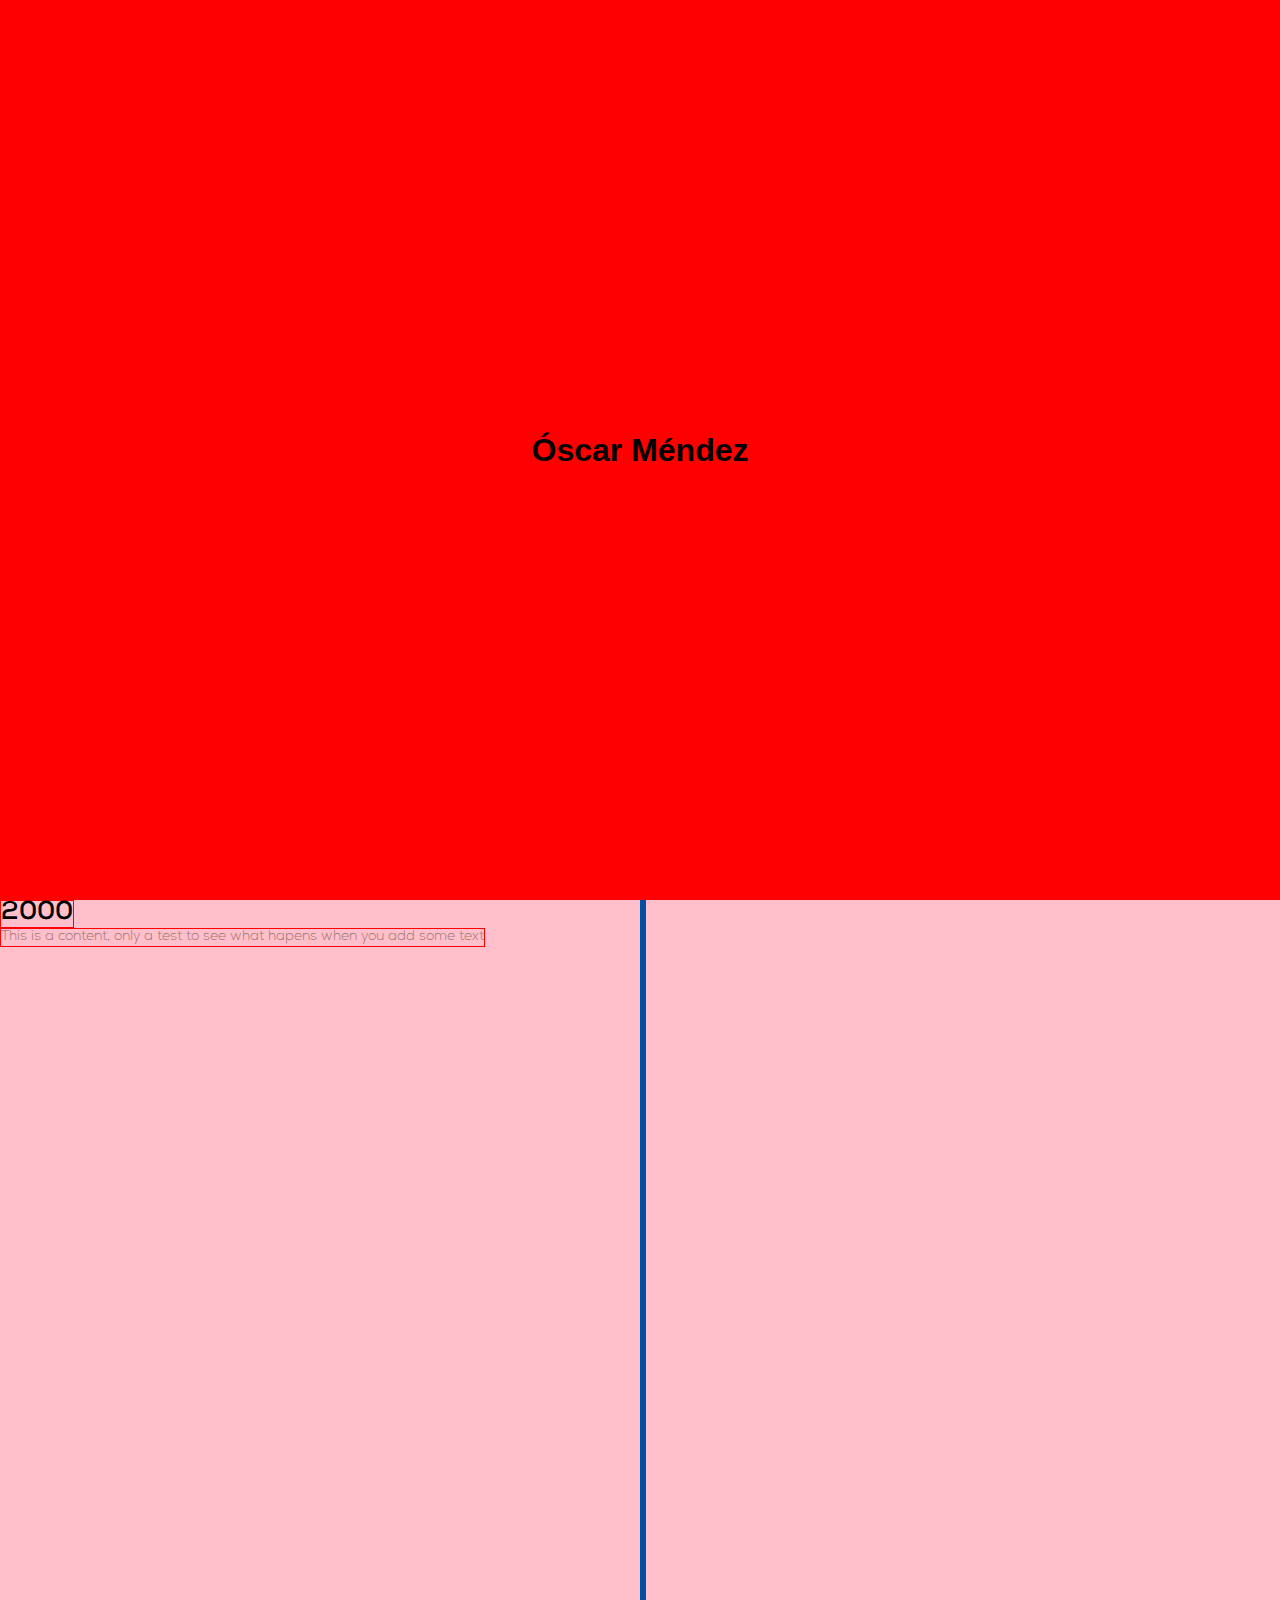
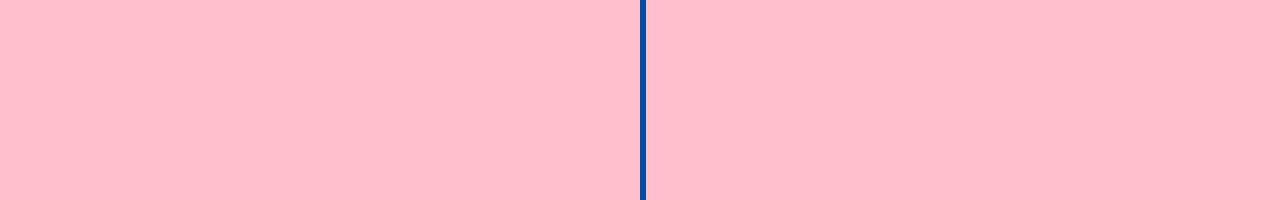
==== index.html @ ba45c607 "Adding files to repository" ====
<!DOCTYPE html>
<html lang="en">
<head>
    <meta charset="UTF-8">
    <meta name="viewport" content="width=device-width, initial-scale=1.0">
    <link rel="stylesheet" href="css/styles.css">
    <title>Óscar Méndez</title>
</head>
<body>
    <section id="cover">
        <div class="content">
            <h1>Óscar Méndez</h1>
            
        </div>
    </section>
    
    <section id="timeline">
        <div class="timeline_year">2000</div>
        <div class="timeline_content">
            This is a content, only a test to see what hapens when you add some text
        </div>
        <div class="line"></div>
    </section>
</body>
</html>
---- css/styles.css ----
@import url(style_reset.css);
@import url(animate.css); 
@import url(fonts.css);

@import url(general.css);
@import url(cover.css);
@import url(timeline.css);
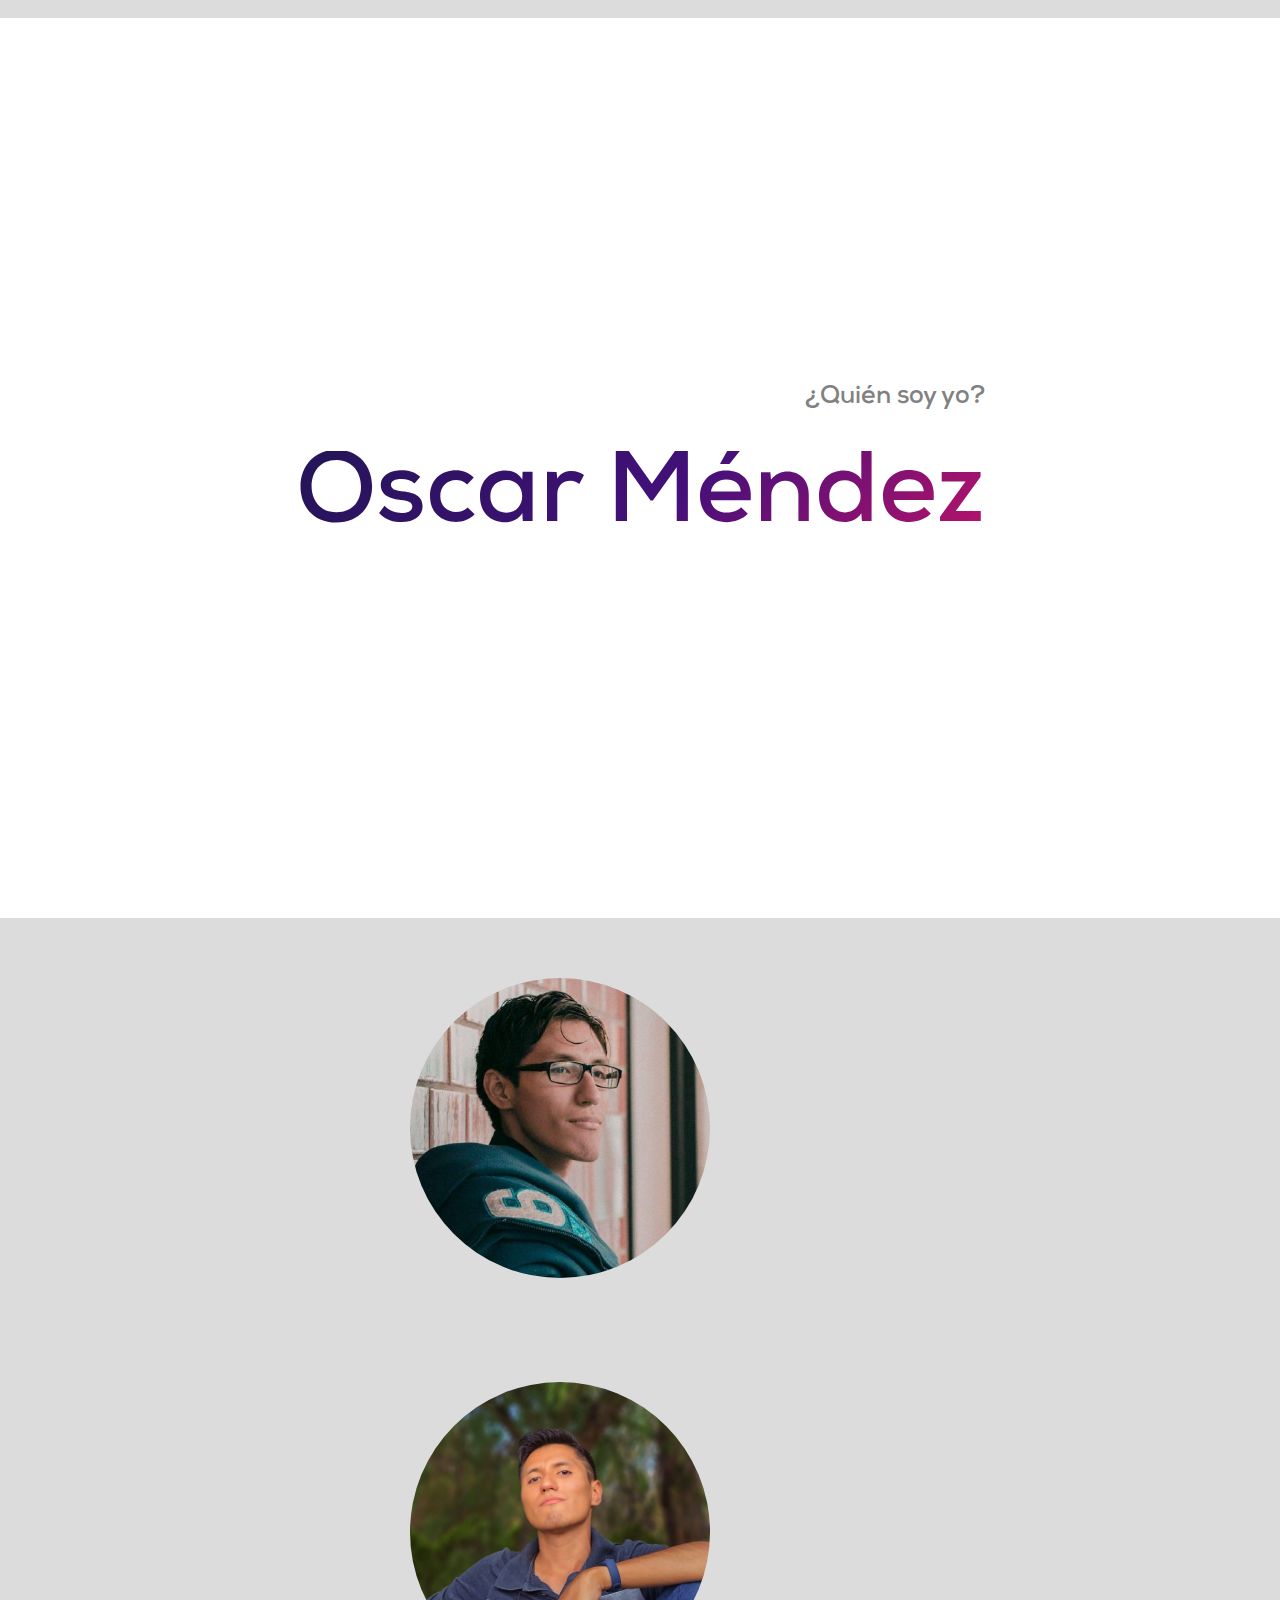
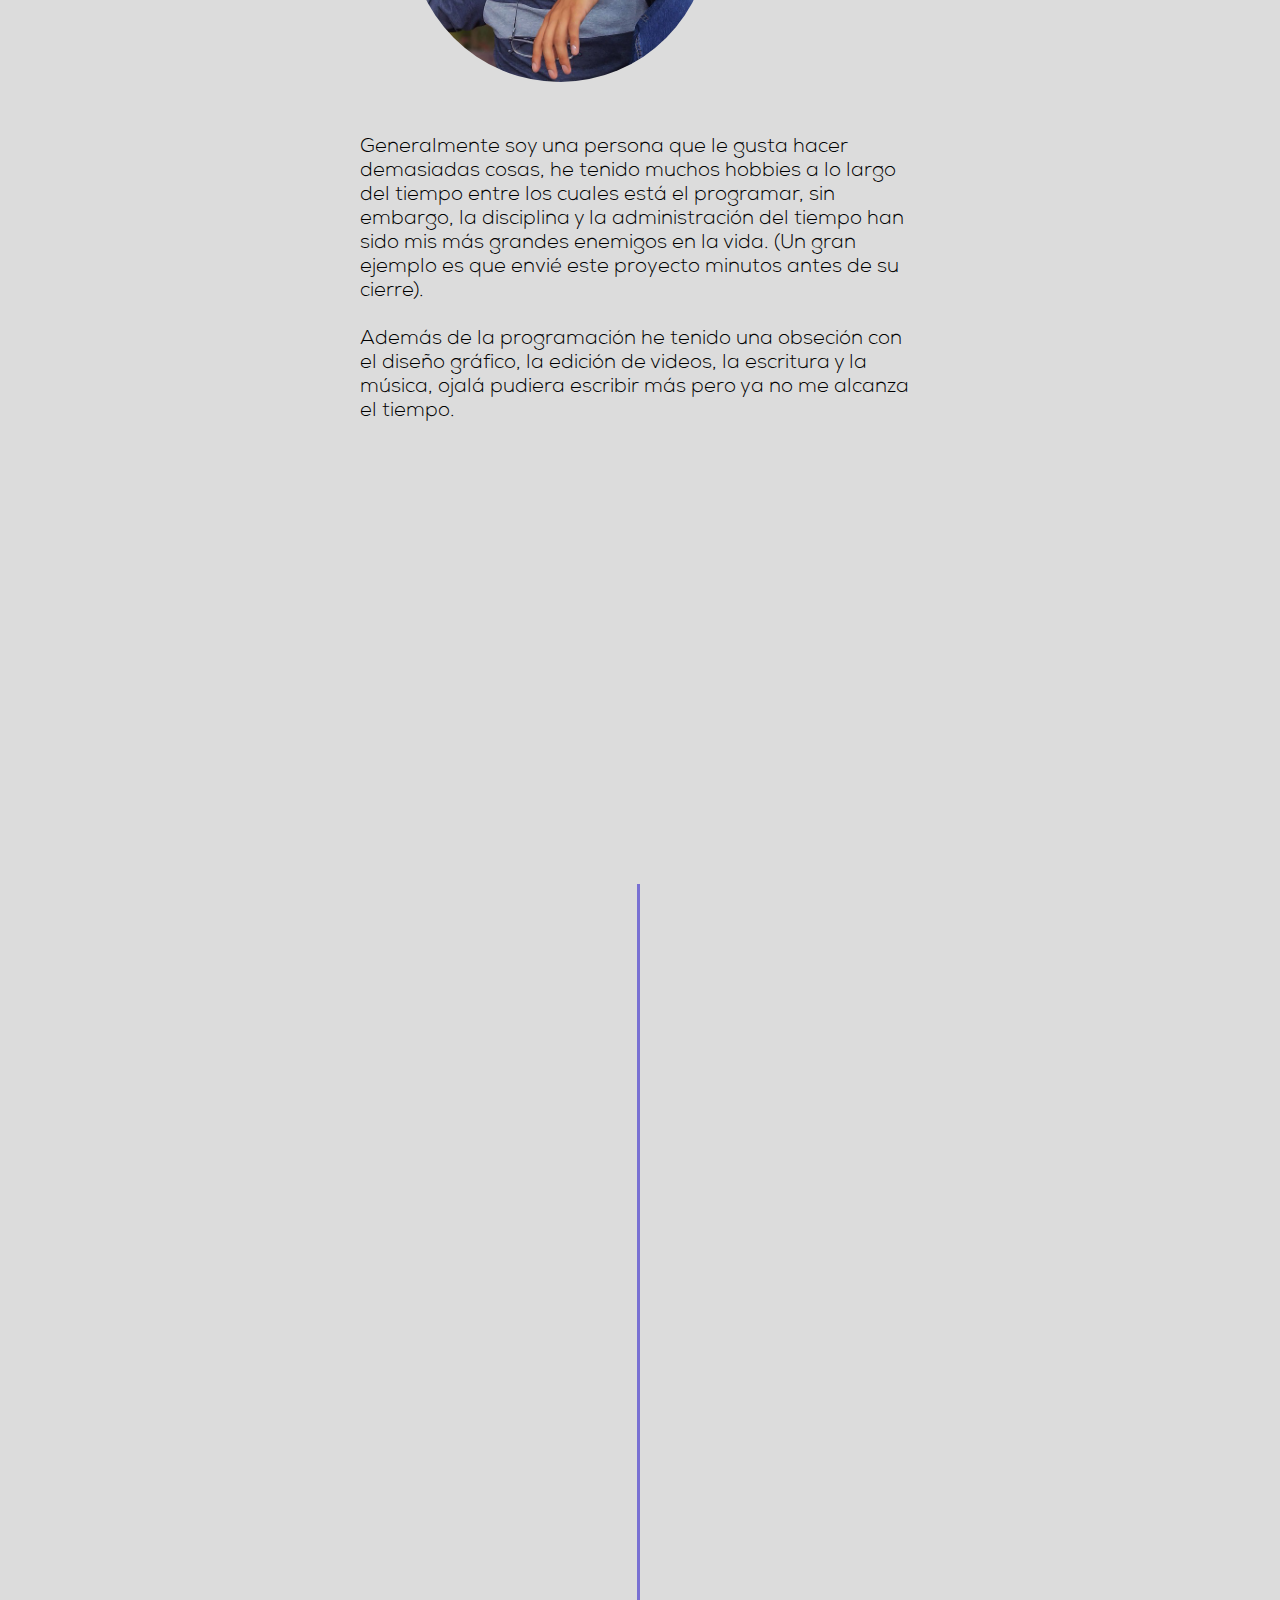
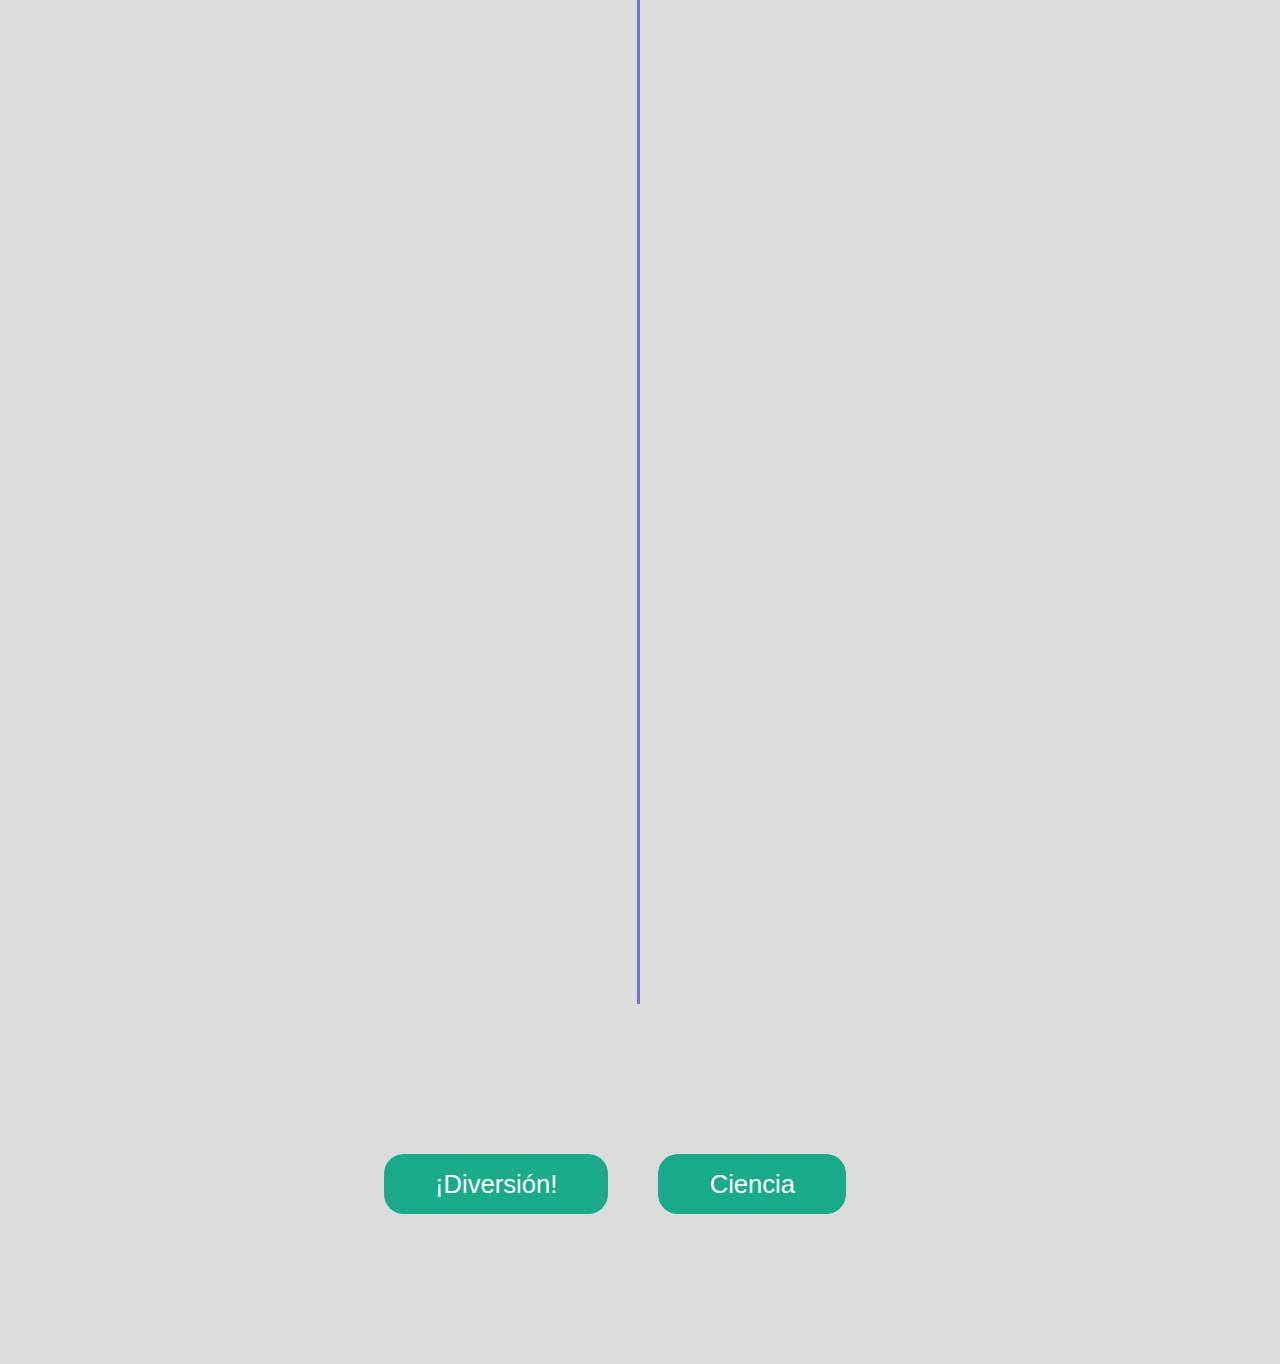
==== commit 9dac6aec: "Rename Principal.html to index.html" ====
--- a/index.html
+++ b/index.html
@@ -5,23 +5,104 @@
     <meta name="viewport" content="width=device-width, initial-scale=1.0">
     <link rel="stylesheet" href="css/styles.css">
     <title>Óscar Méndez</title>
+    <link rel="shortcut icon" href="media/img/icon.png"/>
+
+
 </head>
 <body>
     <section id="cover">
-        <div class="content">
-            <h1>Óscar Méndez</h1>
-            
+        
+        <div class="container_cover">
+            <h1 class="animate__animated animate__fadeIn">¿Quién soy yo?</h1>
+            <div class="row">
+              <div class="col-md-12 text-center animate__animated animate__fadeInUp">
+                <h3 class="animate-charcter">Óscar Méndez</h3>
+              </div>
+            </div>
+          </div>
+    </section>
+
+    <section id="contenido_extra">
+        <div class="container">
+            <img src="media/img/yo.jpg" alt="">
+            <img src="media/img/yo2.jpg" alt="">
+            <p>Generalmente soy una persona que le gusta hacer demasiadas cosas, he tenido muchos hobbies a lo largo del tiempo entre los cuales está el programar, sin embargo, la disciplina y la administración del tiempo han sido mis más grandes enemigos en la vida. (Un gran ejemplo es que envié este proyecto minutos antes de su cierre).<br><br>
+            Además de la programación he tenido una obseción con el diseño gráfico, la edición de videos, la escritura y la música, ojalá pudiera escribir más pero ya no me alcanza el tiempo.</p>
         </div>
+        </section>
+    
+    <section id="timeline_title">
+        <h1 class="wow animate__animated animate__headShake">El largo camino del aprendizaje</h1>
     </section>
     
-    <section id="timeline">
-        <div class="timeline_year">2000</div>
-        <div class="timeline_content">
-            This is a content, only a test to see what hapens when you add some text
+    <section>
+    <div class="timeline">
+
+        <div class="container left wow animate__animated animate__fadeInLeft animate__delay-0.2s">
+          <div class="content">
+            <h2>Esc. Prim. Vicente Guerrero / Rafael Ramirez</h2>
+            <img src="media/img/prim.png" alt="">
+            <p><br><br><b>Duración: </b>6 años. <br> <b>Grado: </b> 6° Grado. (Concluido)</p><br>
+            <p style="font-style: italic;">Sitio web no disponible</p>
+          </div>
         </div>
-        <div class="line"></div>
+
+        <div class="container right wow animate__animated animate__fadeInRight animate__delay-0.2s">
+          <div class="content">
+            <h2>Esc. Sec. Gral. Potosinos Ilustres</h2>
+            <img src="media/img/sec.png" alt="">
+            <p><br><br><b>Duración: </b>3 años. <br> <b>Grado: </b> 3° Grado. (Concluido)</p><br>
+            <a href="https://potosinosilustres.edu20.org/" target="_blank">Ir al sitio web</a>
+            </div>
+        </div>
+
+        <div class="container left wow animate__animated animate__fadeInLeft animate__delay-0.2s">
+            <div class="content">
+              <h2>Esc. Prep. Rafael Nieto Compeán</h2>
+              <img src="media/img/prep.png" alt="">
+              <p><br><br><b>Duración: </b>4 Semestres. <br> <b>Semestre: </b> 4° Semestre. (Concluido)</p><br>
+                <a href="https://www.facebook.com/profile.php?id=100057480728459" target="_blank">Ir a página de Facebook</a>
+            </div>
+        </div>
+
+        <div class="container right wow animate__animated animate__fadeInRight animate__delay-0.2s">
+            <div class="content">
+              <h2>Universidad Politécnica de San Luis Potosí</h2>
+              <img src="media/img/uni.png" alt="">
+              <p><br><br><b>Duración: </b>9 Semestres. <br> <b>Semestre: </b> 7° Semestre. (Baja Académica)</p><br>
+              <a href="https://www.upslp.edu.mx/" target="_blank">Ir al sitio web</a>
+            </div>
+        </div>
+
+        <div class="container left wow animate__animated animate__fadeInLeft animate__delay-0.2s">
+                <div class="content">
+                    <h2>Universidad Autónoma de San Luis Potosí</h2>
+                    <img src="media/img/uni2.png" alt="">
+                    <p><br><br><b>Duración: </b>9 Semestres. <br> <b>Semestre: </b> 1° Semestre. (En curso)</p><br>
+                <a href="https://www.uaslp.mx/" target="_blank">Ir al sitio web</a>
+                </div>
+        </div>  
+      </div>
+
     </section>
+
+    <section id="buttons">
+        <a href="Diversion.html">
+            <button>¡Diversión!</button>
+        </a>
+        <a href="Ciencia.html">
+            <button>Ciencia</button>
+        </a>
+       
+    </section>
+      
 </body>
+
+<script src="js/wow.min.js"></script>
+<script>
+new WOW().init();
+</script>
+
 </html>
 
 
--- a/css/styles.css
+++ b/css/styles.css
@@ -4,4 +4,5 @@
 
 @import url(general.css);
 @import url(cover.css);
-@import url(timeline.css);+@import url(timeline.css);
+@import url(button.css);